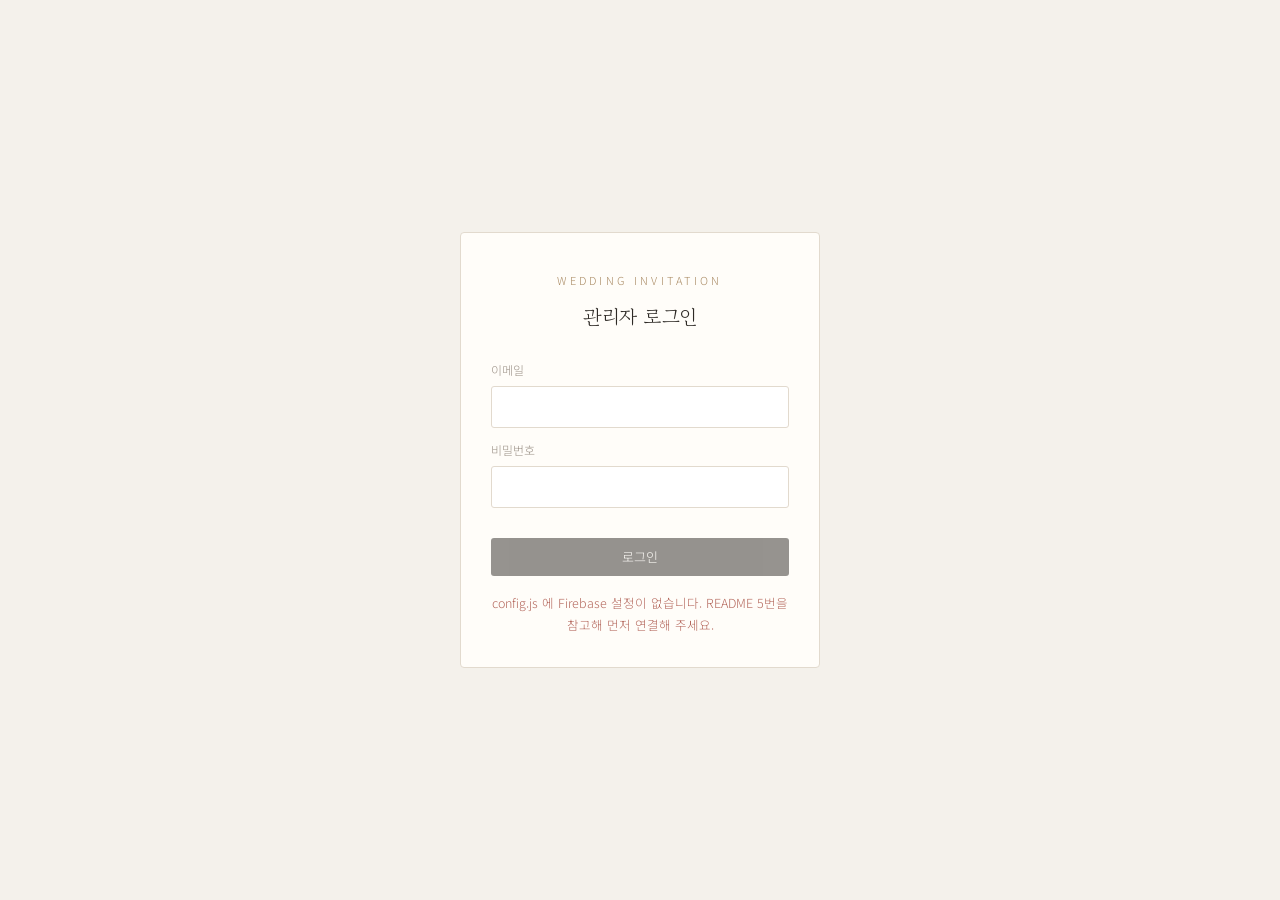
==== admin.html @ beabceb7 "feat: 관리자 페이지, 실제 지도, 예식장·혼주 정보 반영 관리자 페이지 (admin.html) - Firebase Auth 로그인 후 청첩장에 보이는 모든 항목을 편집합니다 " ====
<!DOCTYPE html>
<html lang="ko">
<head>
<meta charset="utf-8" />
<meta name="viewport" content="width=device-width, initial-scale=1, viewport-fit=cover" />
<meta name="robots" content="noindex, nofollow" />
<meta name="theme-color" content="#F7F4EF" />
<title>청첩장 관리자</title>
<link rel="icon" href="assets/favicon.svg" type="image/svg+xml" />
<link href="https://fonts.googleapis.com/css2?family=Gowun+Batang:wght@400;700&family=Noto+Sans+KR:wght@300;400;500&display=swap" rel="stylesheet" />
<link rel="stylesheet" href="assets/css/admin.css" />
<script src="config.js"></script>
</head>
<body>

<!-- ── 로그인 ── -->
<section class="gate" id="gate">
  <div class="gate__box">
    <p class="gate__eyebrow">WEDDING INVITATION</p>
    <h1 class="gate__title">관리자 로그인</h1>
    <form id="loginForm" autocomplete="on">
      <label class="field">
        <span class="field__label">이메일</span>
        <input type="email" name="email" required autocomplete="username" />
      </label>
      <label class="field">
        <span class="field__label">비밀번호</span>
        <input type="password" name="password" required autocomplete="current-password" />
      </label>
      <button type="submit" class="btn btn--solid" id="loginSubmit">로그인</button>
    </form>
    <p class="gate__note" id="gateNote"></p>
  </div>
</section>

<!-- ── 편집 화면 ── -->
<div class="admin" id="admin" hidden>
  <header class="topbar">
    <div class="topbar__inner">
      <div>
        <p class="topbar__label">청첩장 관리</p>
        <p class="topbar__user" id="currentUser"></p>
      </div>
      <div class="topbar__acts">
        <a class="btn btn--ghost" href="index.html" target="_blank" rel="noopener">청첩장 보기</a>
        <button type="button" class="btn btn--ghost" id="logout">로그아웃</button>
        <button type="button" class="btn btn--solid" id="save">저장하기</button>
      </div>
    </div>
    <p class="topbar__state" id="saveState"></p>
  </header>

  <nav class="tabs" id="tabs"></nav>

  <main class="panels" id="panels"></main>

  <footer class="footer">
    <div class="footer__inner">
      <p class="footer__text">
        저장한 내용은 청첩장 주소에 바로 반영됩니다. (새로고침 필요)
      </p>
      <div class="footer__acts">
        <button type="button" class="btn btn--ghost" id="exportJson">설정 내려받기</button>
        <label class="btn btn--ghost">
          설정 불러오기
          <input type="file" id="importJson" accept="application/json" hidden />
        </label>
        <button type="button" class="btn btn--ghost btn--danger" id="resetAll">기본값으로 되돌리기</button>
      </div>
    </div>
  </footer>
</div>

<div class="toast" id="toast" role="status" aria-live="polite"></div>

<script src="assets/js/admin.js"></script>
</body>
</html>
---- assets/css/admin.css ----
@charset "utf-8";

:root{
  --bg:#F4F1EB;
  --panel:#FFFDF9;
  --ink:#2E2A26;
  --ink-soft:#6E655B;
  --ink-mute:#9A9086;
  --line:#E2DACE;
  --line-soft:#EFE9E0;
  --accent:#A98A63;
  --danger:#B4675C;
  --sans:'Noto Sans KR','Apple SD Gothic Neo',sans-serif;
  --serif:'Gowun Batang',serif;
}

*,*::before,*::after{ box-sizing:border-box; }
body{
  margin:0;
  background:var(--bg);
  color:var(--ink);
  font-family:var(--sans);
  font-weight:300;
  font-size:14px;
  line-height:1.7;
  -webkit-font-smoothing:antialiased;
}
h1,h2,p{ margin:0; }
button{ font:inherit; color:inherit; background:none; border:0; cursor:pointer; }
a{ color:inherit; text-decoration:none; }
[hidden]{ display:none !important; }

/* ── 버튼 ── */
.btn{
  display:inline-flex; align-items:center; justify-content:center; gap:6px;
  min-height:38px; padding:0 16px;
  border-radius:3px;
  font-size:13px;
  transition:opacity .2s ease, background-color .2s ease, transform .15s ease;
  cursor:pointer;
}
.btn:active{ transform:scale(.98); }
.btn--solid{ background:var(--ink); color:#FFFDF9; }
.btn--ghost{ border:1px solid var(--line); background:#fff; color:var(--ink-soft); }
.btn--danger{ color:var(--danger); border-color:#E3CFCA; }
.btn[disabled]{ opacity:.5; cursor:default; }

/* ── 로그인 ── */
.gate{
  min-height:100svh;
  display:grid; place-items:center;
  padding:24px;
}
.gate__box{
  width:100%; max-width:360px;
  padding:38px 30px 32px;
  background:var(--panel);
  border:1px solid var(--line);
  border-radius:4px;
  text-align:center;
}
.gate__eyebrow{
  font-size:11px; letter-spacing:.3em;
  color:var(--accent);
}
.gate__title{
  margin-top:10px;
  font-family:var(--serif);
  font-size:20px; font-weight:400;
}
.gate form{ margin-top:26px; text-align:left; }
.gate .btn{ width:100%; margin-top:18px; }
.gate__note{
  margin-top:16px;
  font-size:12.5px; line-height:1.7;
  color:var(--ink-mute);
}
.gate__note.is-error{ color:var(--danger); }

/* ── 상단 바 ── */
.topbar{
  position:sticky; top:0; z-index:20;
  background:rgba(255,253,249,.94);
  backdrop-filter:blur(8px); -webkit-backdrop-filter:blur(8px);
  border-bottom:1px solid var(--line);
}
.topbar__inner{
  max-width:900px; margin:0 auto;
  padding:14px 20px;
  display:flex; align-items:center; justify-content:space-between; gap:12px;
  flex-wrap:wrap;
}
.topbar__label{ font-family:var(--serif); font-size:16px; }
.topbar__user{ font-size:12px; color:var(--ink-mute); }
.topbar__acts{ display:flex; gap:8px; flex-wrap:wrap; }
.topbar__state{
  max-width:900px; margin:0 auto;
  padding:0 20px 10px;
  font-size:12px; color:var(--ink-mute);
  min-height:18px;
}
.topbar__state.is-dirty{ color:var(--danger); }

/* ── 탭 ── */
.tabs{
  position:sticky; top:0; z-index:10;
  display:flex; gap:4px;
  max-width:900px; margin:0 auto;
  padding:14px 20px 0;
  overflow-x:auto;
  scrollbar-width:none;
}
.tabs::-webkit-scrollbar{ display:none; }
.tabs__btn{
  flex:0 0 auto;
  padding:8px 14px;
  border:1px solid transparent;
  border-radius:999px;
  font-size:13px; color:var(--ink-soft);
  white-space:nowrap;
  transition:background-color .2s ease, color .2s ease;
}
.tabs__btn.is-active{
  background:var(--ink); color:#FFFDF9;
}

/* ── 패널 ── */
.panels{ max-width:900px; margin:0 auto; padding:18px 20px 40px; }
.panel{ display:none; }
.panel.is-active{ display:block; animation:fade .3s ease; }
@keyframes fade{ from{ opacity:0; transform:translateY(6px); } to{ opacity:1; transform:none; } }

.group{
  margin-bottom:16px;
  padding:22px 22px 24px;
  background:var(--panel);
  border:1px solid var(--line);
  border-radius:4px;
}
.group__title{
  font-family:var(--serif);
  font-size:16px; font-weight:400;
}
.group__note{
  margin-top:6px;
  font-size:12.5px; color:var(--ink-mute);
}
.grid{
  margin-top:18px;
  display:grid; grid-template-columns:repeat(2,minmax(0,1fr)); gap:14px;
}
@media (max-width:640px){ .grid{ grid-template-columns:1fr; } }

/* ── 입력 ── */
.field{ display:block; min-width:0; }
.field--wide{ grid-column:1 / -1; }
.field__label{
  display:block; margin-bottom:6px;
  font-size:12px; color:var(--ink-mute);
}
.field__help{
  display:block; margin-top:6px;
  font-size:11.5px; line-height:1.6; color:var(--ink-mute);
}
.field input,
.field textarea,
.gate input{
  width:100%;
  padding:10px 12px;
  border:1px solid var(--line);
  border-radius:3px;
  background:#fff;
  font-family:var(--sans); font-size:13.5px; font-weight:300;
  color:var(--ink);
  transition:border-color .2s ease;
  -webkit-appearance:none; appearance:none;
}
.gate input{ margin-bottom:12px; }
.field textarea{ resize:vertical; line-height:1.8; }
.field input:focus,
.field textarea:focus,
.gate input:focus{ outline:none; border-color:var(--accent); }

.check{
  display:flex; align-items:center; gap:8px;
  padding:10px 12px;
  border:1px solid var(--line);
  border-radius:3px;
  background:#fff;
  font-size:13.5px;
  cursor:pointer;
}
.check input{ width:16px; height:16px; accent-color:var(--accent); }

.mini{
  margin-top:8px;
  padding:7px 12px;
  border:1px solid var(--line);
  border-radius:999px;
  background:#fff;
  font-size:12px; color:var(--ink-soft);
}
.mini:active{ background:#F3EEE6; }

/* ── 반복 항목 ── */
.repeat{ display:flex; flex-direction:column; gap:8px; }
.repeat__row{ display:flex; align-items:center; gap:6px; }
.repeat__row input{ flex:1; min-width:0; }
.repeat__thumb{
  flex:0 0 auto;
  width:38px; height:38px;
  border-radius:3px; overflow:hidden;
  background:#EFEAE2;
}
.repeat__thumb img{ width:100%; height:100%; object-fit:cover; display:block; }
.icon{
  flex:0 0 auto;
  width:30px; height:30px;
  display:grid; place-items:center;
  border:1px solid var(--line);
  border-radius:3px;
  background:#fff;
  font-size:11px; color:var(--ink-soft);
}
.icon:active{ background:#F3EEE6; }

.repeat--card{ gap:12px; }
.card{
  padding:14px 14px 16px;
  border:1px solid var(--line-soft);
  border-radius:3px;
  background:#FCFAF6;
}
.card__head{
  display:flex; align-items:center; justify-content:space-between;
  margin-bottom:10px;
}
.card__index{ font-size:12px; color:var(--ink-mute); }
.card__acts{ display:flex; gap:5px; }
.card .field + .field{ margin-top:10px; }

/* ── 지도 ── */
.picker__search{ display:flex; gap:6px; margin-bottom:10px; }
.picker__search input{
  flex:1; min-width:0;
  padding:10px 12px;
  border:1px solid var(--line);
  border-radius:3px;
  background:#fff;
  font-family:var(--sans); font-size:13.5px; font-weight:300;
}
.picker__search input:focus{ outline:none; border-color:var(--accent); }
.picker__search .mini{ margin-top:0; flex:0 0 auto; }
.picker{
  width:100%; height:300px;
  border:1px solid var(--line);
  border-radius:3px;
  background:#EFEBE4;
  overflow:hidden;
}
.picker.is-failed{
  display:grid; place-items:center;
  padding:20px; text-align:center;
  font-size:13px; color:var(--ink-mute);
}

/* ── 하단 ── */
.footer{ border-top:1px solid var(--line); background:var(--panel); }
.footer__inner{
  max-width:900px; margin:0 auto;
  padding:20px;
  display:flex; align-items:center; justify-content:space-between; gap:12px;
  flex-wrap:wrap;
}
.footer__text{ font-size:12.5px; color:var(--ink-mute); }
.footer__acts{ display:flex; gap:8px; flex-wrap:wrap; }
.footer__acts .btn{ cursor:pointer; }

/* ── 토스트 ── */
.toast{
  position:fixed; left:50%; bottom:28px;
  transform:translate(-50%,12px);
  z-index:80;
  max-width:calc(100vw - 40px);
  padding:11px 18px;
  border-radius:999px;
  background:rgba(46,42,38,.92);
  color:#FFFDF9;
  font-size:13px;
  opacity:0; pointer-events:none;
  transition:opacity .25s ease, transform .25s ease;
}
.toast.is-on{ opacity:1; transform:translate(-50%,0); }
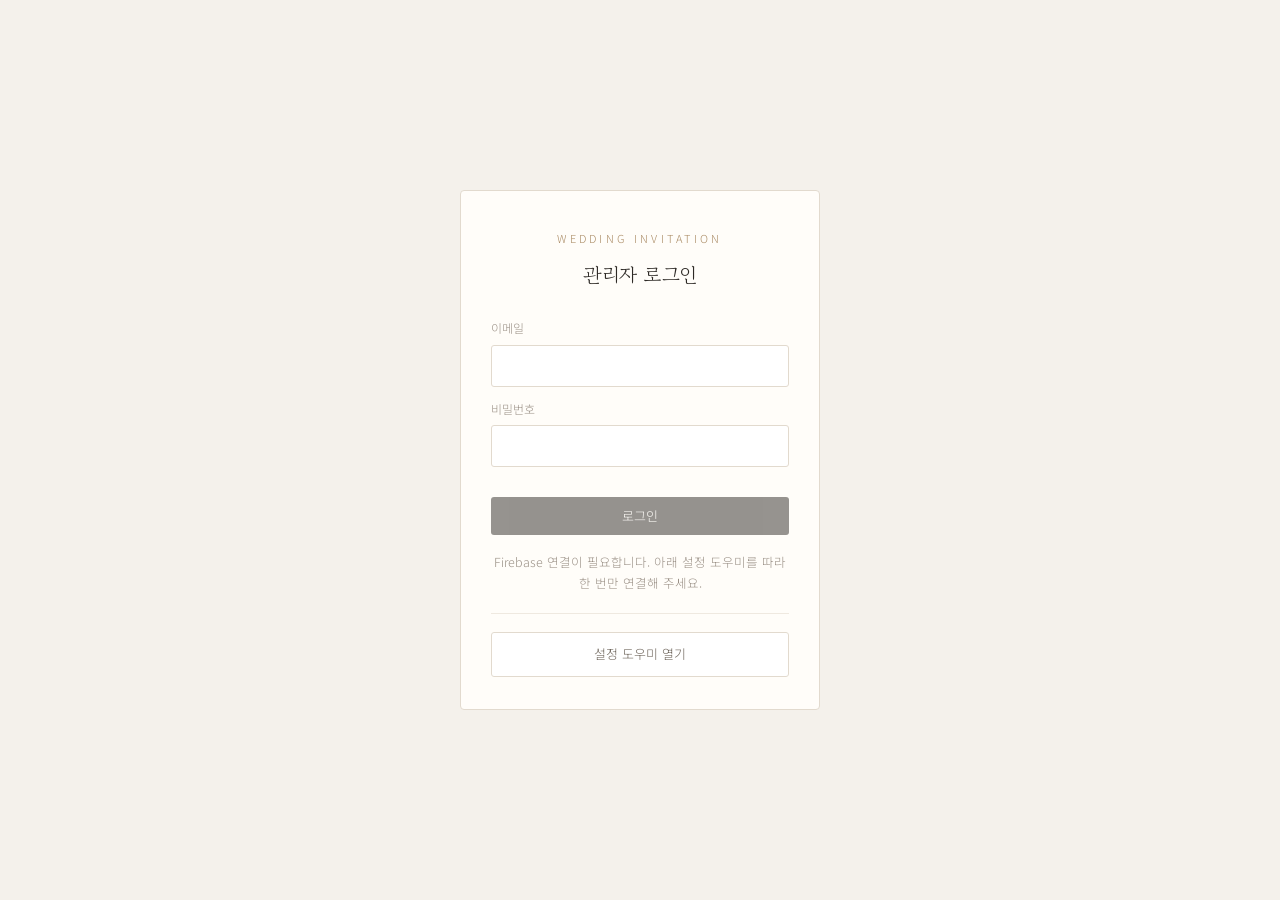
==== commit f306fa91: "docs: Firebase 초보자용 설정 가이드와 관리자 설정 도우미 추가 - SETUP.md: 콘솔에서 누를 버튼까지 짚어주는 7단계 가이드와   자주 겪는 문제 표 추가 - 관" ====
--- a/admin.html
+++ b/admin.html
@@ -30,6 +30,42 @@
       <button type="submit" class="btn btn--solid" id="loginSubmit">로그인</button>
     </form>
     <p class="gate__note" id="gateNote"></p>
+
+    <!-- Firebase 미설정일 때만 표시되는 설정 도우미 -->
+    <div class="setup" id="setup" hidden>
+      <button type="button" class="setup__toggle" id="setupToggle">설정 도우미 열기</button>
+
+      <div class="setup__body" id="setupBody" hidden>
+        <ol class="setup__steps">
+          <li><b>console.firebase.google.com</b> 접속 → <b>프로젝트 만들기</b></li>
+          <li>왼쪽 <b>빌드 &gt; Firestore Database</b> → <b>데이터베이스 만들기</b> → 위치 <b>asia-northeast3(서울)</b></li>
+          <li>왼쪽 <b>빌드 &gt; Authentication</b> → <b>시작하기</b> → <b>이메일/비밀번호</b> 사용 설정 →
+              <b>Users 탭 &gt; 사용자 추가</b> 로 관리자 계정 만들기</li>
+          <li><b>⚙️ 프로젝트 설정 &gt; 내 앱 &gt; &lt;/&gt;(웹)</b> 으로 앱 등록 → 나오는
+              <b>firebaseConfig</b> 코드 복사</li>
+          <li>아래에 붙여넣고 <b>코드 만들기</b> → 만들어진 내용을 <b>config.js</b> 의 firebase 부분에 붙여넣고 커밋</li>
+          <li>마지막으로 Firestore <b>규칙</b> 탭에 SETUP.md 의 보안 규칙을 붙여넣고 <b>게시</b></li>
+        </ol>
+
+        <label class="field">
+          <span class="field__label">firebaseConfig 붙여넣기</span>
+          <textarea id="setupInput" rows="8" placeholder="const firebaseConfig = {&#10;  apiKey: &quot;AIza...&quot;,&#10;  authDomain: &quot;...&quot;,&#10;  projectId: &quot;...&quot;,&#10;  ...&#10;};"></textarea>
+        </label>
+        <button type="button" class="btn btn--solid setup__make" id="setupMake">코드 만들기</button>
+
+        <div id="setupResult" hidden>
+          <p class="setup__hint">
+            아래 내용을 복사해서 저장소의 <b>config.js</b> 맨 위 <b>firebase: { … }</b> 부분과 통째로 바꿔주세요.
+          </p>
+          <pre class="setup__code" id="setupOutput"></pre>
+          <button type="button" class="btn btn--ghost" id="setupCopy">복사하기</button>
+          <p class="setup__hint">
+            GitHub 저장소 → config.js → 연필 아이콘(Edit) → 붙여넣기 → Commit changes →
+            1~2분 뒤 이 페이지를 새로고침하면 로그인 화면이 열립니다.
+          </p>
+        </div>
+      </div>
+    </div>
   </div>
 </section>
 
--- a/assets/css/admin.css
+++ b/assets/css/admin.css
@@ -76,6 +76,53 @@
   color:var(--ink-mute);
 }
 .gate__note.is-error{ color:var(--danger); }
+
+/* ── 설정 도우미 ── */
+.setup{
+  margin-top:20px;
+  padding-top:18px;
+  border-top:1px solid var(--line-soft);
+  text-align:left;
+}
+.setup__toggle{
+  display:block; width:100%;
+  padding:10px;
+  border:1px solid var(--line);
+  border-radius:3px;
+  background:#fff;
+  font-size:13px; color:var(--ink-soft);
+  text-align:center;
+}
+.setup__body{ margin-top:16px; }
+.setup__steps{
+  margin:0 0 16px;
+  padding-left:18px;
+  font-size:12.5px; line-height:1.9;
+  color:var(--ink-soft);
+}
+.setup__steps li + li{ margin-top:6px; }
+.setup__steps b{ font-weight:500; color:var(--ink); }
+.setup__make{ width:100%; margin-top:10px; }
+.setup__hint{
+  margin-top:12px;
+  font-size:12px; line-height:1.7;
+  color:var(--ink-mute);
+}
+.setup__hint b{ font-weight:500; color:var(--ink-soft); }
+.setup__code{
+  margin:10px 0 0;
+  padding:12px;
+  border:1px solid var(--line);
+  border-radius:3px;
+  background:#FCFAF6;
+  font-family:ui-monospace,SFMono-Regular,Menlo,monospace;
+  font-size:11.5px; line-height:1.7;
+  white-space:pre;
+  overflow-x:auto;
+  color:var(--ink);
+}
+#setupResult .btn{ width:100%; margin-top:10px; }
+.gate__box{ max-height:calc(100svh - 48px); overflow-y:auto; }
 
 /* ── 상단 바 ── */
 .topbar{
